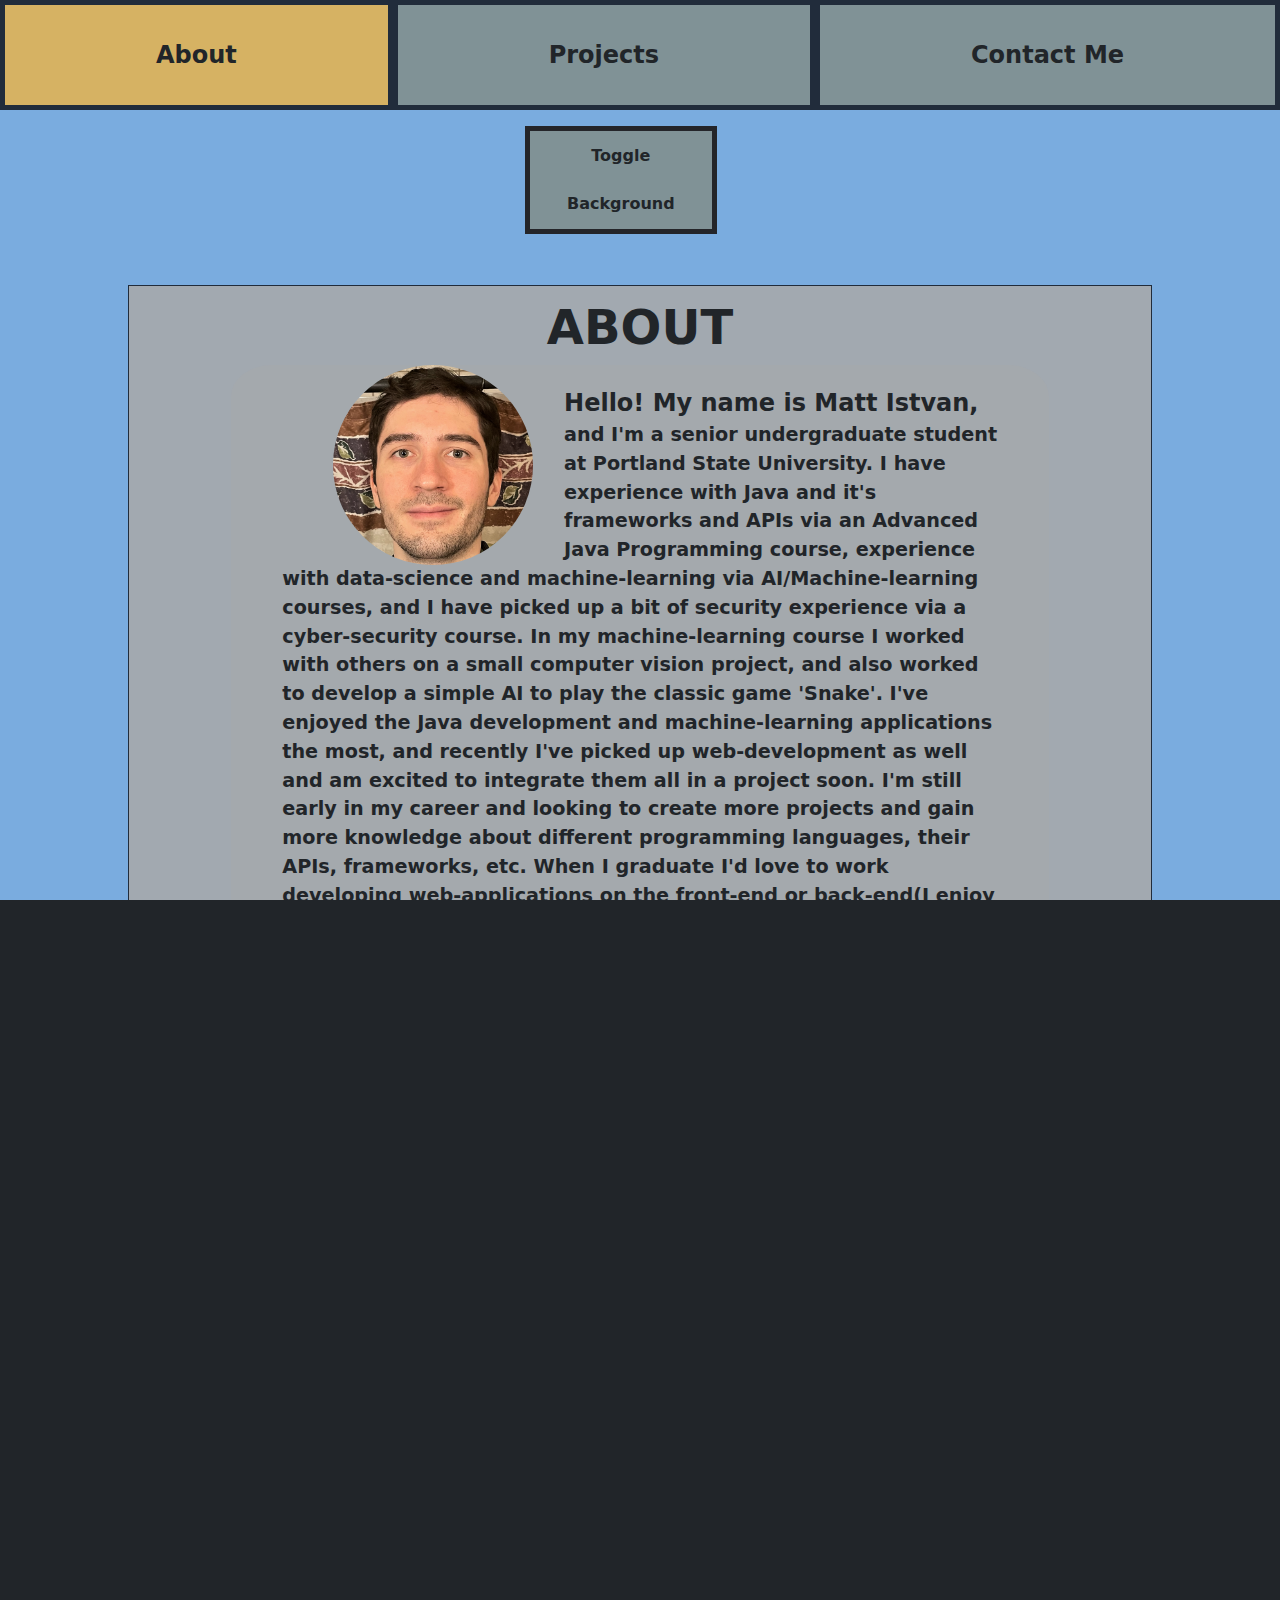
==== index.html @ 62662ce4 "Made small changes to the navbar and previous courses list" ====
<!DOCTYPE html>
<html lang="en" class="bg-dark">
	<head>
		<meta charset="UTF-8" />
		<meta http-equiv="X-UA-Compatible" content="IE=edge" />
		<meta name="viewport" content="width=device-width, initial-scale=1.0" />
		<title>Personal Website</title>
		<script defer src="script.js"></script>
		<link
			rel="stylesheet"
			href="https://cdn.jsdelivr.net/npm/bootstrap@5.0.2/dist/css/bootstrap.min.css"
		/>
		<link rel="stylesheet" href="./styles.css" />
	</head>
	<body>
		<main>
			<nav>
				<ul class="nav-list">
					<li class="list-item">
						<a class="nav-link" href="#about">About</a>
					</li>
					<li class="list-item">
						<a class="nav-link" href="#projects">Projects</a>
					</li>
					<li class="list-item">
						<a class="nav-link" href="#form">Contact Me</a>
					</li>
				</ul>
			</nav>
			<button id="backgroundToggle" value="ON" type="button">
				Toggle Background
			</button>
			<section id="about">
				<h2 class="text-uppercase text-center fw-bold">About</h2>
				<img
					src="./images/intro_picture.png"
					alt="Picture of Matthew Istvan's face"
					class="profileImage"
					width="200"
					height="200"
				/>
				<p class="description">
					Hello! My name is Matt Istvan, and I'm a senior
					undergraduate student at Portland State University. I have
					experience with Java and it's frameworks and APIs via an
					Advanced Java Programming course, experience with
					data-science and machine-learning via AI/Machine-learning
					courses, and I have picked up a bit of security experience
					via a cyber-security course. In my machine-learning course I
					worked with others on a small computer vision project, and
					also worked to develop a simple AI to play the classic game
					'Snake'. I've enjoyed the Java development and
					machine-learning applications the most, and recently I've
					picked up web-development as well and am excited to
					integrate them all in a project soon. I'm still early in my
					career and looking to create more projects and gain more
					knowledge about different programming languages, their APIs,
					frameworks, etc. When I graduate I'd love to work developing
					web-applications on the front-end or back-end(I enjoy both),
					or in machine-learning since it's an incredibly quickly
					growing field that holds a lot of promise.
				</p>
				<h2 class="text-uppercase text-center fw-bold">
					Previous Courses
				</h2>
				<ul class="workList">
					<li>CS-445 Machine Learning</li>
					<li>CS-441 Artificial Intelligence</li>
					<li>CS-491 Intro to Security</li>
					<li>CS-410P Advanced Java Programming(IP)</li>
				</ul>
			</section>
			<section id="projects">
				<h2 class="text-center fw-bold text-uppercase">Projects</h2>
				<h3 class="text-center">Snake Game AI Experiment</h3>
				<div class="text-center fw-bold">
					<a href="https://github.com/m-is/Snake-Training"
						>GitHub Repo</a
					>
				</div>
				<p class="mx-4">
					This experiment implemented a simple version of the popular
					arcade game 'Snake', and tested various AI models on the
					game. The whole program was developed from scratch in Java.
					The models trained and tested on the Snake game were: a
					locally sensing agent, a gloabally sensing agent, a
					reinforcement learning agent, and a multilayer perceptron
					learning agent. You can view a report of the findings
					<a
						id="reportLink"
						href="https://docs.google.com/document/d/1rsdplgvvntfQWEl90ZVYhQ2E8zzOXTot_fjDOtYIS7o/edit?usp=sharing"
					>
						here.
					</a>
				</p>
				<h3 class="text-center">TimeFlo (Pomodero Timer App)</h3>
				<div class="text-center fw-bold">
					<a href="https://github.com/m-is/TimeFlo-MacApp"
						>GitHub Repo</a
					>
				</div>
				<p class="mx-4">
					A Pomodero style timer to assist with productivity and
					focus. Application has a GUI window and can run in the
					background while you work on tasks. Comes with customizable
					sounds and variable time settings for focus and break time.
					Developed with Python3 for Apple Macintosh computers.
				</p>
				<h4 id="imageLabel" class="text-center">
					TimeFlo Demonstration Images
				</h4>
				<div class="timeFloImageContainer">
					<img
						src="./images/timeflo1.PNG"
						alt="The first demostration image of the timeflo application, shows the alarm sound selection"
						class="timeFloImage"
					/>
					<img
						src="./images/timeflo2.png"
						alt="The second demostration image of the timeflo application, shows the light theme"
						class="timeFloImage"
					/>
				</div>
			</section>
			<section id="form">
				<h2 class="text-center pt-3 fw-bold text-uppercase">
					Contact Me
				</h2>
				<form class="form m-5 rounded" action="">
					<div class="form-group row pb-2 mx-1">
						<label for="Name" class="col-form-label col-sm-3"
							>Name:</label
						>
						<div class="col-sm-9">
							<input
								class="form-control"
								type="text"
								name="Name"
								id="Name"
								placeholder="Your name"
							/>
						</div>
					</div>
					<div class="form-group row pb-2 mx-1">
						<label for="Email" class="col-form-label col-sm-3"
							>Email:</label
						>
						<div class="col-sm-9">
							<input
								class="form-control"
								type="email"
								name="Email"
								id="Email"
								placeholder="Email address"
							/>
						</div>
					</div>
					<div class="form-group row pb-2 mx-1">
						<label for="Message" class="col-form-label col-sm-3"
							>Message:</label
						>
						<div class="col-sm-9">
							<textarea
								class="form-control"
								name="Message"
								id="Message"
								rows="4"
								placeholder="Input your message here..."
							></textarea>
						</div>
					</div>
					<div class="form-group row pb-2 mx-1" id="date">
						<label for="Date" class="col-form-label col-sm-3"
							>Date:</label
						>
						<div class="col-sm">
							<input
								type="date"
								class="form-control"
								name="Date"
								id="Date"
							/>
						</div>
					</div>
					<div class="d-flex justify-content-center pb-2">
						<button
							type="submit"
							class="btn btn-primary mx-1 my-3 col-3"
						>
							Submit
						</button>
						<button
							type="reset"
							class="btn btn-seconday mx-1 my-3 col-3 bg-secondary text-white"
						>
							Reset
						</button>
					</div>
				</form>
			</section>
		</main>
	</body>
</html>
---- styles.css ----
html,
body {
	width: 100%;
	height: 100%;
	margin: 0px;
	padding: 0px;
	overflow-x: hidden;
}

main {
	background-color: #242529;
	padding-bottom: 10%;
}

.nav-link {
	display: block;
	font-weight: bold;
	font-size: 1.5rem;
	height: 100%;
	width: 100%;
	text-decoration: none;
}

.nav-list {
	padding: 0%;
	display: grid;
	list-style-type: none;
}

.nav-list .list-item {
	border-radius: 0%;
	border-color: rgb(33, 44, 59);
	border-width: thick;
	border-style: solid;
	grid-row: 1;
	line-height: 100px;
	float: left;
	height: 100%;
	text-align: center;
	background-color: #809296;
}

.nav-list .list-item:hover {
	background-color: rgb(214, 178, 99);
}

.nav-list .list-item:active {
	background-color: rgb(173, 119, 2);
}

.nav-list .list-item a {
	color: inherit;
}

.nav-list .list-item:hover a {
	color: inherit;
}

#backgroundToggle {
	background-color: #809296;
	color: inherit;
	font-weight: bold;
	margin-left: 41%;
	margin-right: 45%;
	line-height: 300%;
	border-style: solid;
	border-width: thick;
	border-radius: 0%;
	border-color: #242529;
	width: 15%;
	min-width: fit-content;
}

#backgroundToggle:hover {
	background-color: rgb(214, 178, 99);
}

#backgroundToggle:active {
	background-color: rgb(173, 119, 2);
}

h2 {
	font-size: 3rem;
}

h3 {
	font-weight: bold;
}

section {
	display: block;
	background-color: rgba(164, 169, 173, 0.95);
	border-width: thin;
	border-color: rgb(33, 44, 59);
	border-style: solid;
	font-weight: 600;
	font-size: 1.2rem;
	padding-top: 1%;
	margin-left: 10%;
	margin-right: 10%;
	margin-top: 4%;
	text-align: center;
}

.profileImage {
	float: left;
	border-radius: 60%;
	margin-left: 20%;
	margin-right: 3%;
}

.description {
	background-color: rgba(164, 169, 173, 0.95);
	text-align: left;
	margin-left: 10%;
	margin-right: 10%;
	border-radius: 5%;
	padding: 5%;
	padding-top: 2%;
	padding-bottom: 3%;
}

.description::first-line {
	font-size: 1.5rem;
	font-weight: 700;
}

.workList {
	text-align: left;
	display: inline-block;
}

#reportLink {
	display: inline-block;
}

body {
	margin: 0;
	padding: 0%;
}

#imageLabel {
	font-size: 1.2rem;
	font-weight: bold;
	text-decoration: underline;
}

.timeFloImageContainer {
	display: flex;
	flex-direction: row;
	justify-content: space-around;
	margin-bottom: 5%;
}

.timeFloImage {
	height: 45%;
	max-height: 400px;
	width: 45%;
	max-width: 400px;
	border-radius: 5%;
}

@media (min-width: 768px) {
	main {
		background-image: url("./images/background.png");
		background-color: #7aacdf;
		background-repeat: no-repeat;
		background-size: cover;
	}
	#form {
		background-color: #242529;
		color: white;
		margin-top: 10%;
		border-radius: 15%;
	}
}
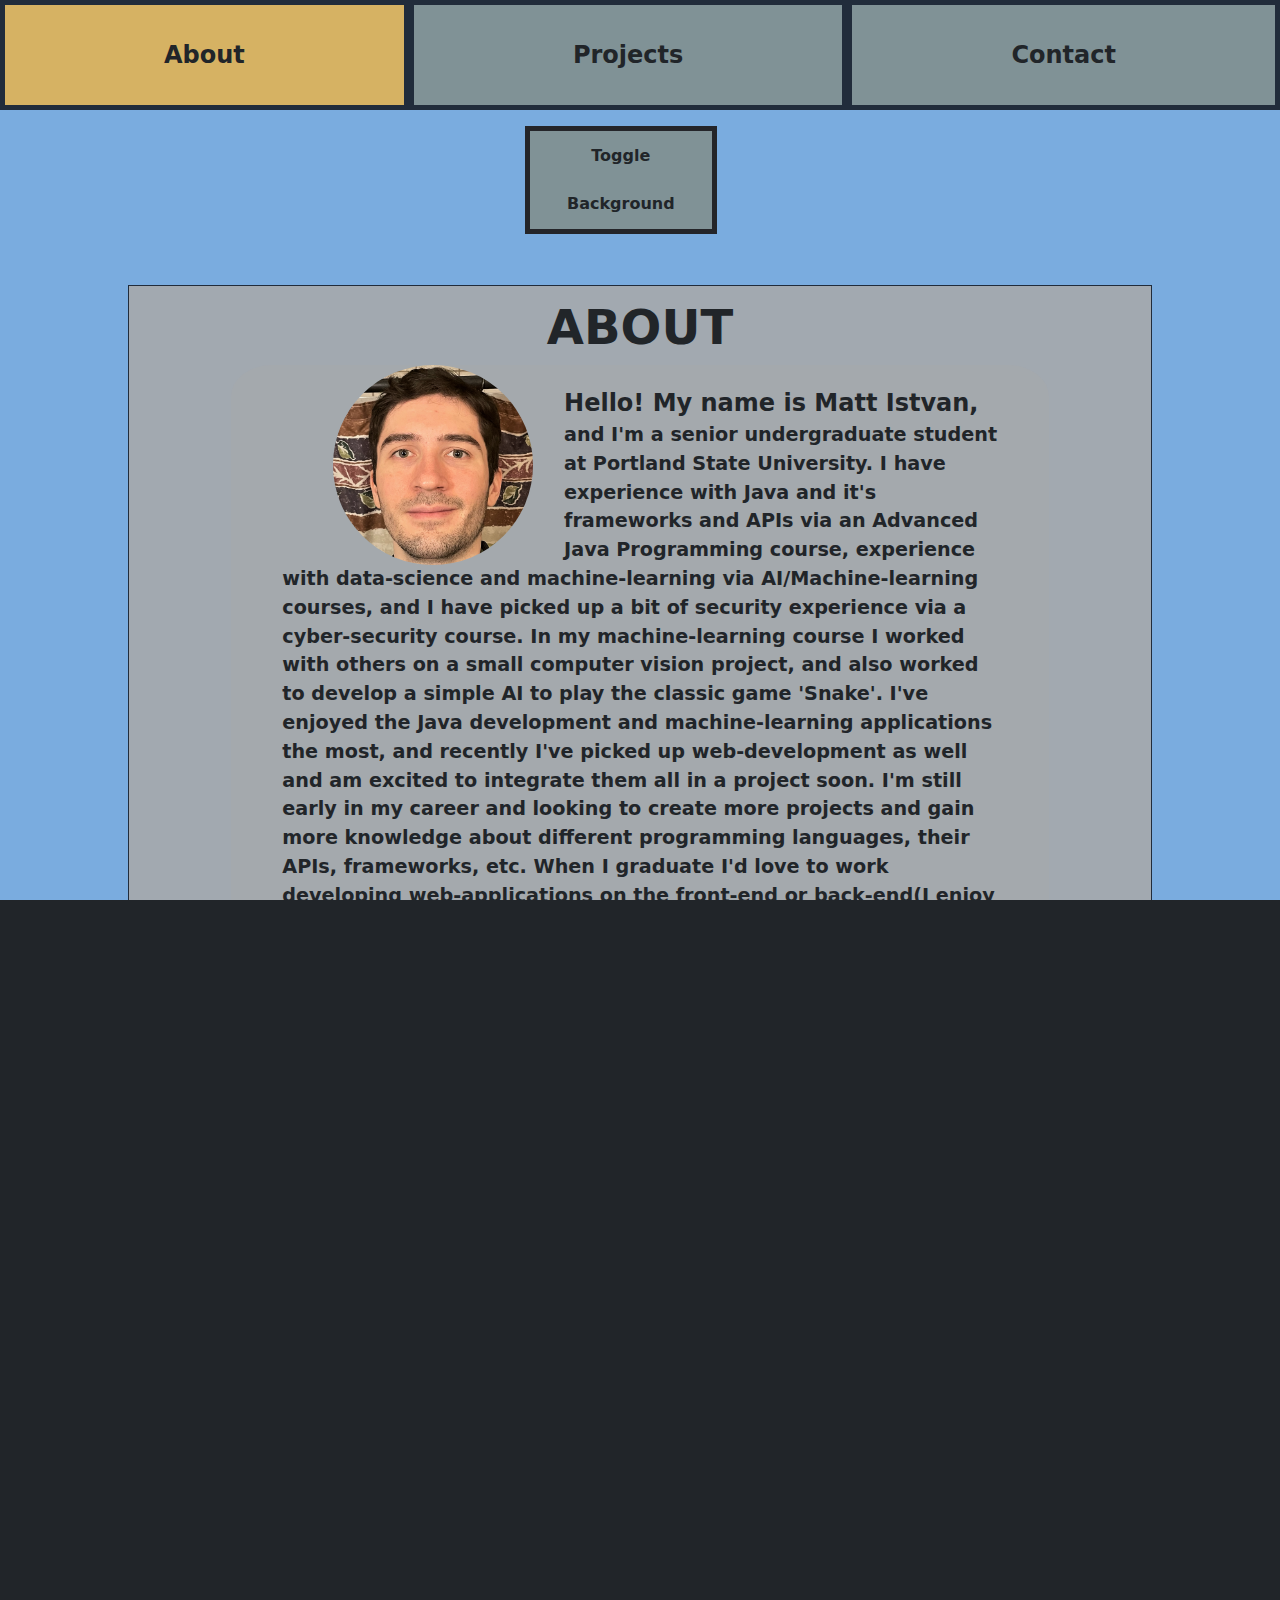
==== commit 8aaeb764: "Changed navbar 'Contact Me' to 'Contact' for low resolution layout reasons" ====
--- a/index.html
+++ b/index.html
@@ -23,7 +23,7 @@
 						<a class="nav-link" href="#projects">Projects</a>
 					</li>
 					<li class="list-item">
-						<a class="nav-link" href="#form">Contact Me</a>
+						<a class="nav-link" href="#form">Contact</a>
 					</li>
 				</ul>
 			</nav>
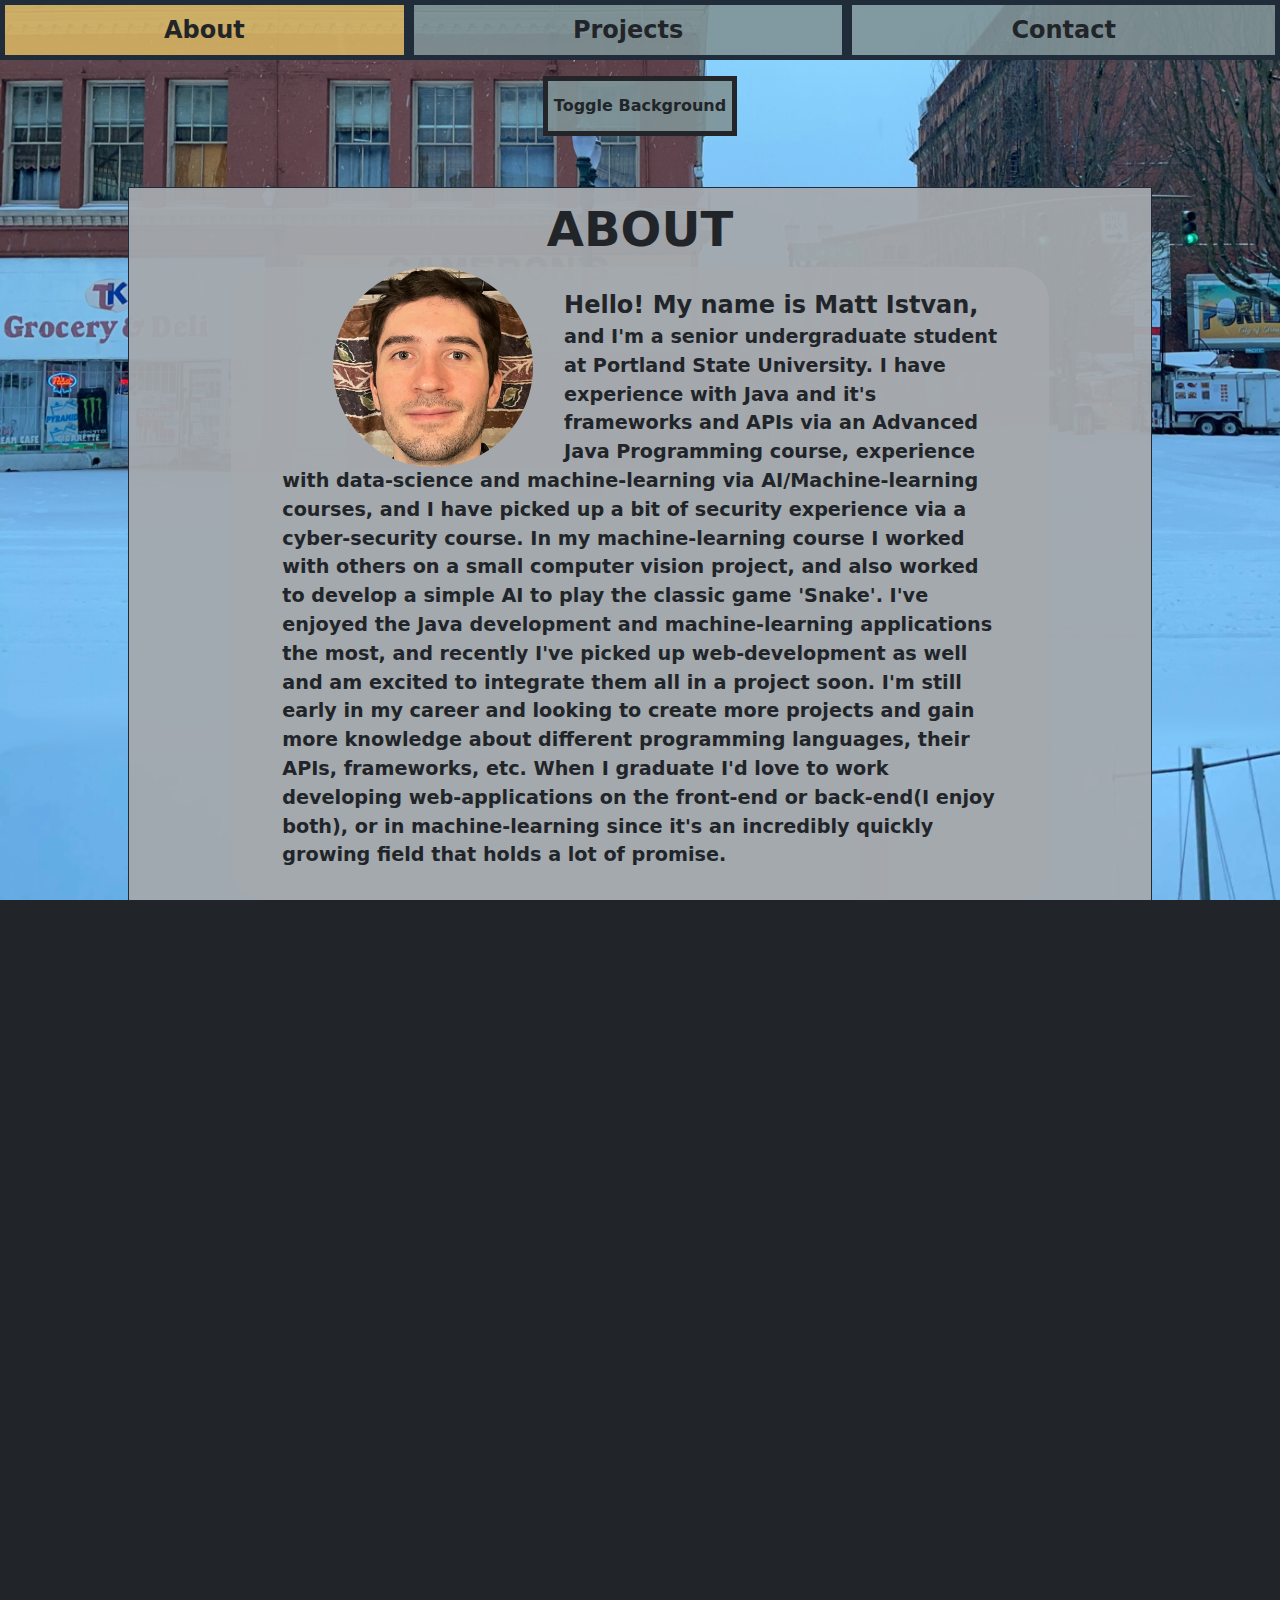
==== commit 309990fa: "Changed classnames, reduced background image filesize, added more small resolution layout changes" ====
--- a/index.html
+++ b/index.html
@@ -4,7 +4,7 @@
 		<meta charset="UTF-8" />
 		<meta http-equiv="X-UA-Compatible" content="IE=edge" />
 		<meta name="viewport" content="width=device-width, initial-scale=1.0" />
-		<title>Personal Website</title>
+		<title>Matt Istvan's Website</title>
 		<script defer src="script.js"></script>
 		<link
 			rel="stylesheet"
@@ -27,15 +27,17 @@
 					</li>
 				</ul>
 			</nav>
-			<button id="backgroundToggle" value="ON" type="button">
-				Toggle Background
-			</button>
+			<div id="button-container">
+				<button id="background-toggle" value="ON" type="button">
+					Toggle Background
+				</button>
+			</div>
 			<section id="about">
 				<h2 class="text-uppercase text-center fw-bold">About</h2>
 				<img
 					src="./images/intro_picture.png"
 					alt="Picture of Matthew Istvan's face"
-					class="profileImage"
+					class="profile-image"
 					width="200"
 					height="200"
 				/>
@@ -63,7 +65,7 @@
 				<h2 class="text-uppercase text-center fw-bold">
 					Previous Courses
 				</h2>
-				<ul class="workList">
+				<ul class="work-list">
 					<li>CS-445 Machine Learning</li>
 					<li>CS-441 Artificial Intelligence</li>
 					<li>CS-491 Intro to Security</li>
@@ -87,7 +89,7 @@
 					reinforcement learning agent, and a multilayer perceptron
 					learning agent. You can view a report of the findings
 					<a
-						id="reportLink"
+						id="report-link"
 						href="https://docs.google.com/document/d/1rsdplgvvntfQWEl90ZVYhQ2E8zzOXTot_fjDOtYIS7o/edit?usp=sharing"
 					>
 						here.
@@ -106,19 +108,23 @@
 					sounds and variable time settings for focus and break time.
 					Developed with Python3 for Apple Macintosh computers.
 				</p>
-				<h4 id="imageLabel" class="text-center">
+				<h4 id="image-label" class="text-center">
 					TimeFlo Demonstration Images
 				</h4>
-				<div class="timeFloImageContainer">
+				<div class="timeflo-image-container">
 					<img
 						src="./images/timeflo1.PNG"
 						alt="The first demostration image of the timeflo application, shows the alarm sound selection"
-						class="timeFloImage"
+						class="timeflo-image"
+						width="200"
+						height="200"
 					/>
 					<img
 						src="./images/timeflo2.png"
 						alt="The second demostration image of the timeflo application, shows the light theme"
-						class="timeFloImage"
+						class="timeflo-image"
+						width="200"
+						height="200"
 					/>
 				</div>
 			</section>
--- a/styles.css
+++ b/styles.css
@@ -33,19 +33,19 @@
 	border-width: thick;
 	border-style: solid;
 	grid-row: 1;
-	line-height: 100px;
+	line-height: 50px;
 	float: left;
 	height: 100%;
 	text-align: center;
-	background-color: #809296;
+	background-color: rgb(128, 146, 150, 0.9);
 }
 
 .nav-list .list-item:hover {
-	background-color: rgb(214, 178, 99);
+	background-color: rgb(214, 178, 99, 0.9);
 }
 
 .nav-list .list-item:active {
-	background-color: rgb(173, 119, 2);
+	background-color: rgb(173, 119, 2, 0.9);
 }
 
 .nav-list .list-item a {
@@ -56,12 +56,16 @@
 	color: inherit;
 }
 
-#backgroundToggle {
-	background-color: #809296;
+#button-container {
+	display: flex;
+	justify-content: center;
+}
+
+#background-toggle {
+	display: block;
+	background-color: rgb(128, 146, 150, 0.9);
 	color: inherit;
 	font-weight: bold;
-	margin-left: 41%;
-	margin-right: 45%;
 	line-height: 300%;
 	border-style: solid;
 	border-width: thick;
@@ -71,12 +75,12 @@
 	min-width: fit-content;
 }
 
-#backgroundToggle:hover {
-	background-color: rgb(214, 178, 99);
+#background-toggle:hover {
+	background-color: rgb(214, 178, 99, 0.9);
 }
 
-#backgroundToggle:active {
-	background-color: rgb(173, 119, 2);
+#background-toggle:active {
+	background-color: rgb(173, 119, 2, 0.9);
 }
 
 h2 {
@@ -96,17 +100,19 @@
 	font-weight: 600;
 	font-size: 1.2rem;
 	padding-top: 1%;
-	margin-left: 10%;
-	margin-right: 10%;
+	margin-left: 5%;
+	margin-right: 5%;
 	margin-top: 4%;
 	text-align: center;
 }
 
-.profileImage {
-	float: left;
+section#about {
+	padding-bottom: 1%;
+}
+
+.profile-image {
+	float: center;
 	border-radius: 60%;
-	margin-left: 20%;
-	margin-right: 3%;
 }
 
 .description {
@@ -125,12 +131,12 @@
 	font-weight: 700;
 }
 
-.workList {
+.work-list {
 	text-align: left;
 	display: inline-block;
 }
 
-#reportLink {
+#report-link {
 	display: inline-block;
 }
 
@@ -139,20 +145,20 @@
 	padding: 0%;
 }
 
-#imageLabel {
+#image-label {
 	font-size: 1.2rem;
 	font-weight: bold;
 	text-decoration: underline;
 }
 
-.timeFloImageContainer {
+.timeflo-image-container {
 	display: flex;
 	flex-direction: row;
 	justify-content: space-around;
 	margin-bottom: 5%;
 }
 
-.timeFloImage {
+.timeflo-image {
 	height: 45%;
 	max-height: 400px;
 	width: 45%;
@@ -162,7 +168,7 @@
 
 @media (min-width: 768px) {
 	main {
-		background-image: url("./images/background.png");
+		background-image: url("./images/background.jpg");
 		background-color: #7aacdf;
 		background-repeat: no-repeat;
 		background-size: cover;
@@ -173,4 +179,13 @@
 		margin-top: 10%;
 		border-radius: 15%;
 	}
+	section {
+		margin-left: 10%;
+		margin-right: 10%;
+	}
+	.profile-image {
+		float: left;
+		margin-left: 20%;
+		margin-right: 3%;
+	}
 }
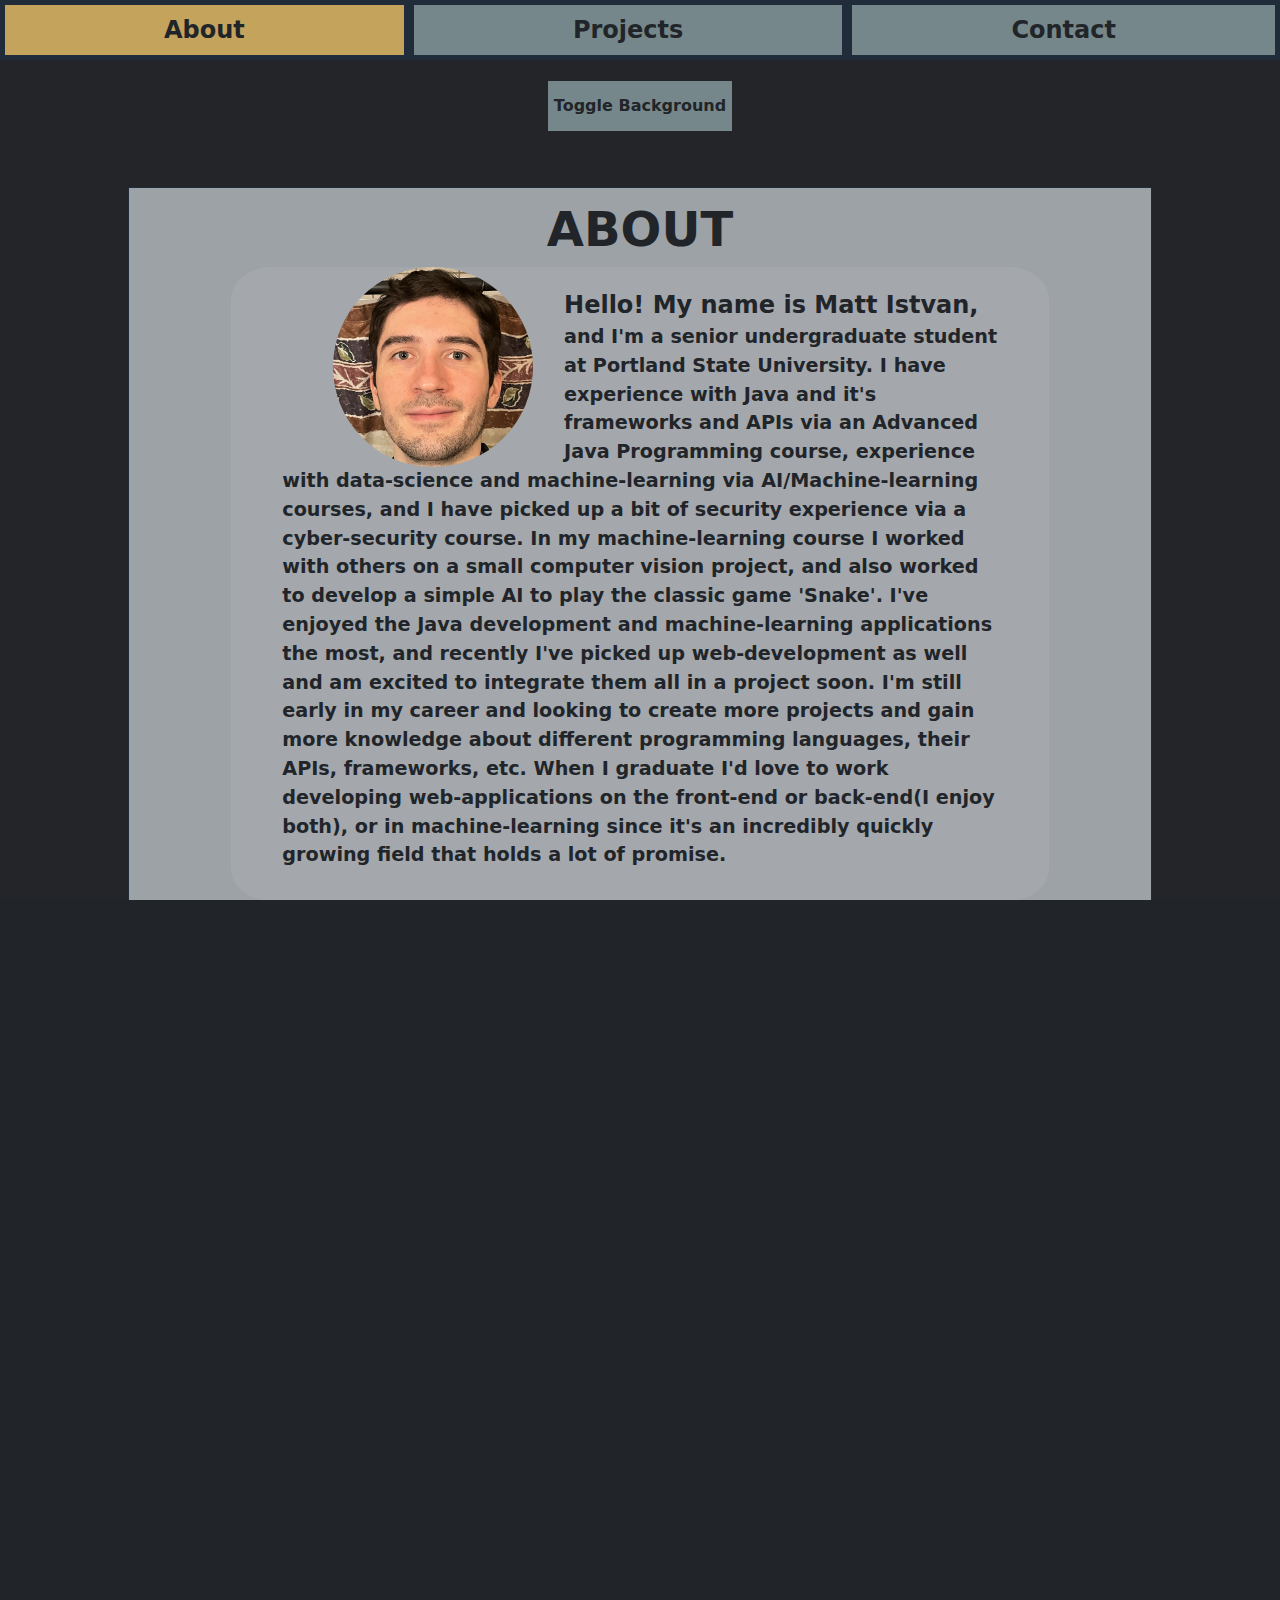
==== commit 5a60f9a1: "Changed default behaviour of the background to "OFF"" ====
--- a/index.html
+++ b/index.html
@@ -28,7 +28,7 @@
 				</ul>
 			</nav>
 			<div id="button-container">
-				<button id="background-toggle" value="ON" type="button">
+				<button id="background-toggle" value="OFF" type="button">
 					Toggle Background
 				</button>
 			</div>
--- a/styles.css
+++ b/styles.css
@@ -167,12 +167,6 @@
 }
 
 @media (min-width: 768px) {
-	main {
-		background-image: url("./images/background.jpg");
-		background-color: #7aacdf;
-		background-repeat: no-repeat;
-		background-size: cover;
-	}
 	#form {
 		background-color: #242529;
 		color: white;
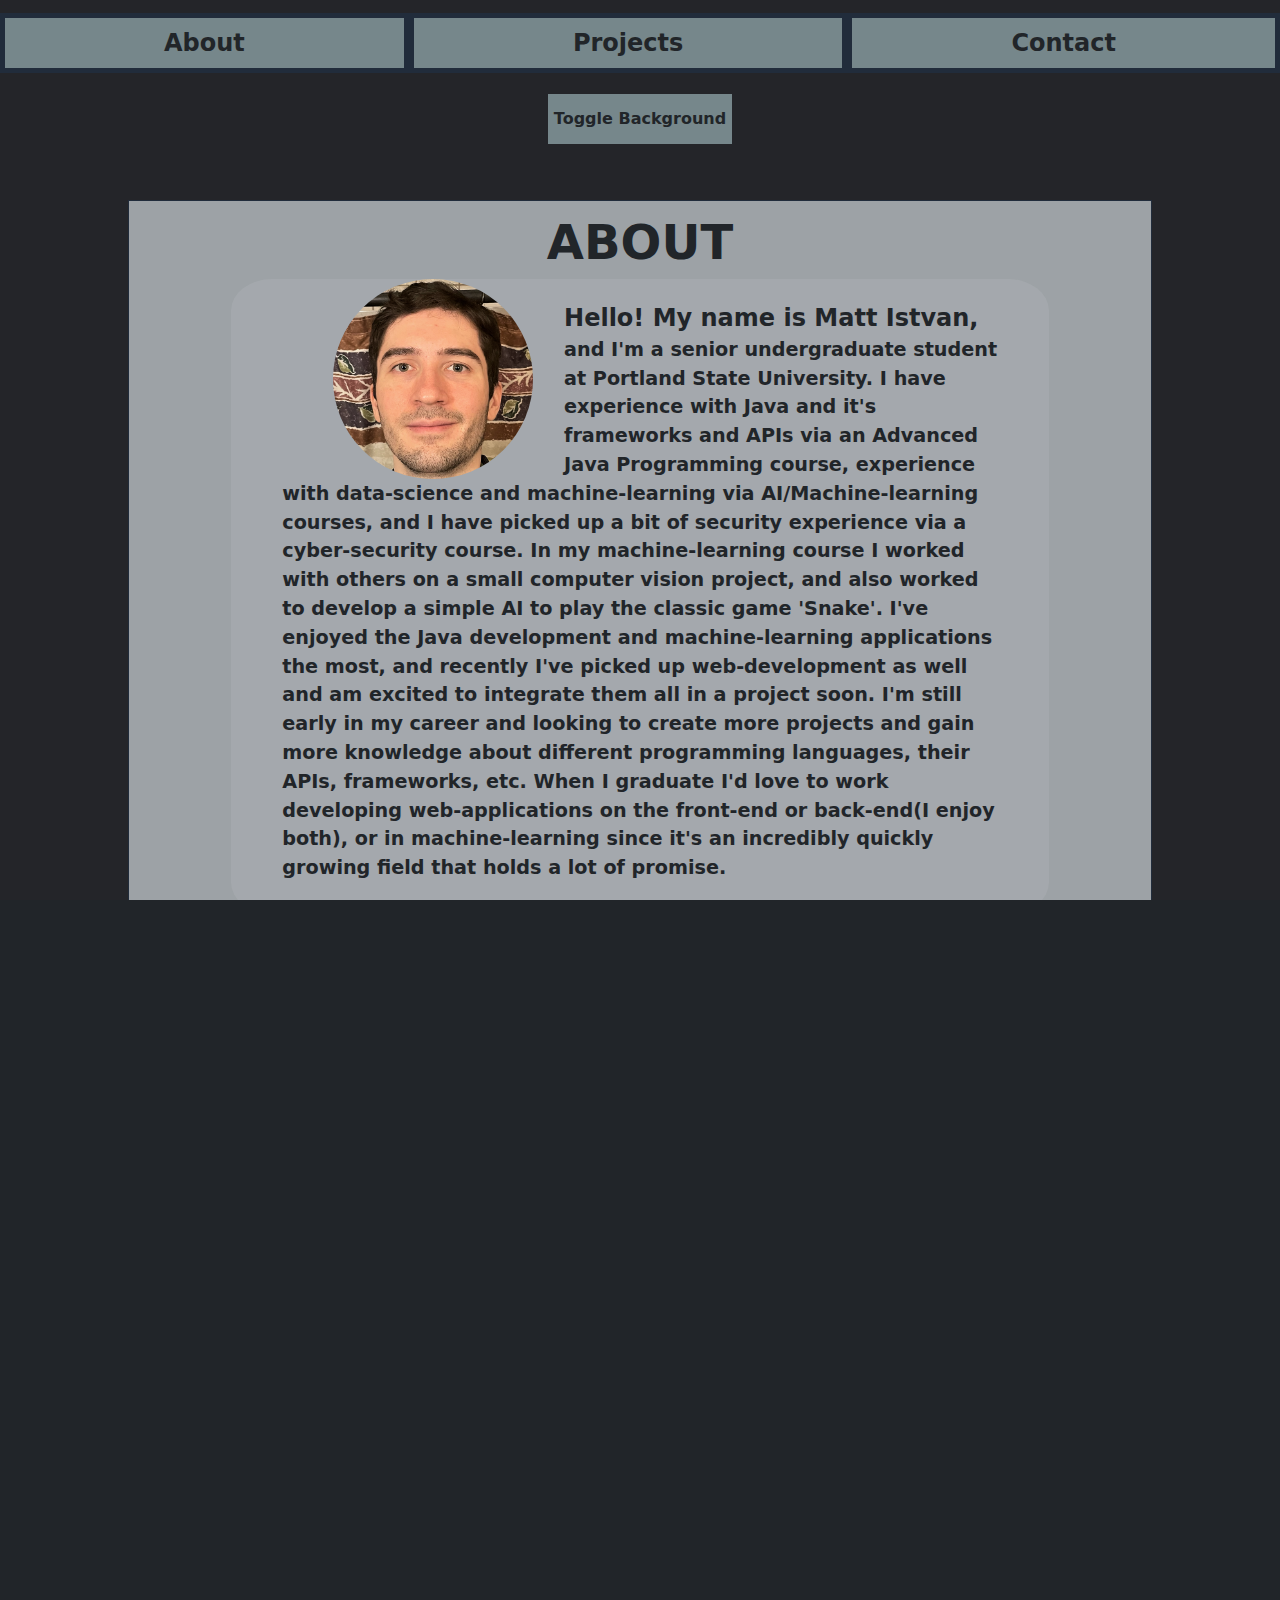
==== commit fabbd382: "Fixed typo" ====
--- a/index.html
+++ b/index.html
@@ -95,7 +95,7 @@
 						here.
 					</a>
 				</p>
-				<h3 class="text-center">TimeFlo (Pomodero Timer App)</h3>
+				<h3 class="text-center">TimeFlo (Pomodoro-Style Timer App)</h3>
 				<div class="text-center fw-bold">
 					<a href="https://github.com/m-is/TimeFlo-MacApp"
 						>GitHub Repo</a
--- a/styles.css
+++ b/styles.css
@@ -12,6 +12,13 @@
 	padding-bottom: 10%;
 }
 
+.nav-list {
+	padding: 0%;
+	display: grid;
+	list-style-type: none;
+	padding-top: 1%;
+}
+
 .nav-link {
 	display: block;
 	font-weight: bold;
@@ -19,12 +26,6 @@
 	height: 100%;
 	width: 100%;
 	text-decoration: none;
-}
-
-.nav-list {
-	padding: 0%;
-	display: grid;
-	list-style-type: none;
 }
 
 .nav-list .list-item {
@@ -168,10 +169,8 @@
 
 @media (min-width: 768px) {
 	#form {
-		background-color: #242529;
-		color: white;
 		margin-top: 10%;
-		border-radius: 15%;
+		border-radius: 10%;
 	}
 	section {
 		margin-left: 10%;
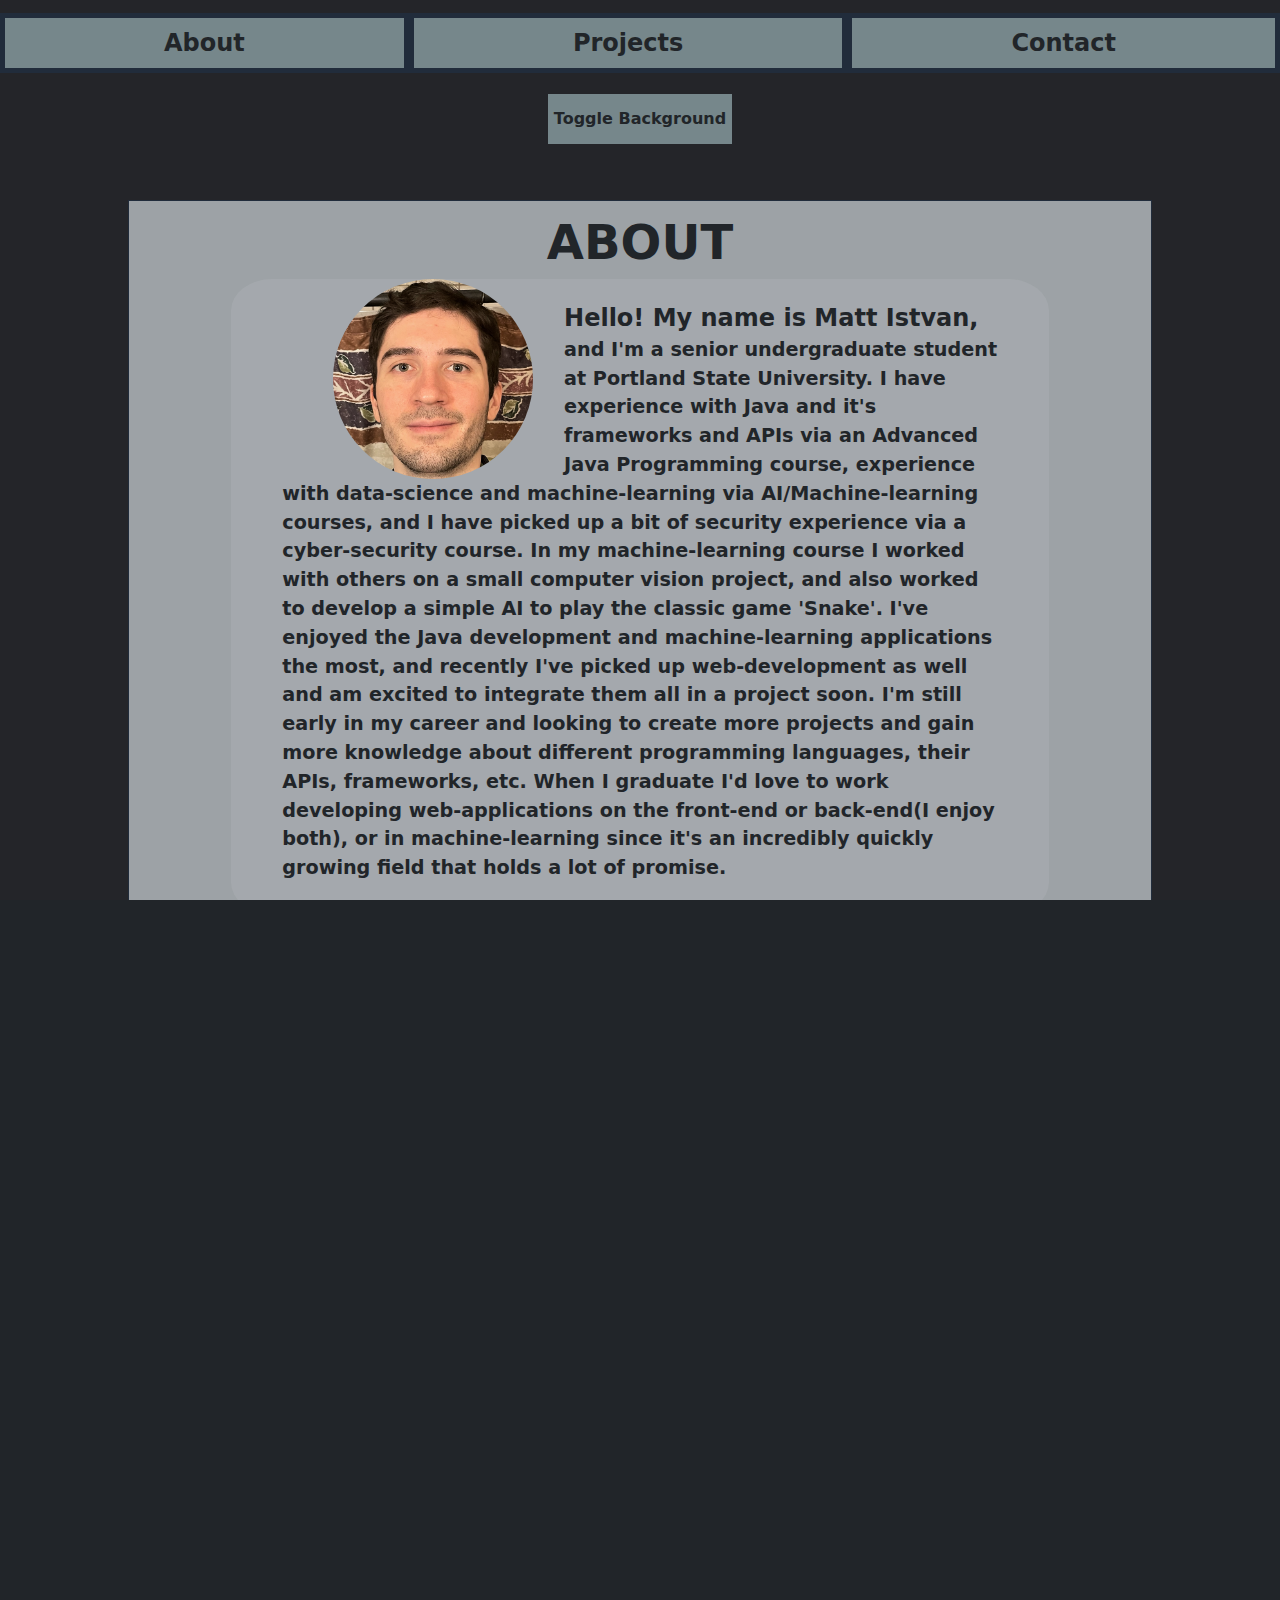
==== commit 3c1f5507: "Added an image for the snake project, made the form smaller" ====
--- a/index.html
+++ b/index.html
@@ -95,6 +95,13 @@
 						here.
 					</a>
 				</p>
+				<img
+					src="./images/snake2.PNG"
+					alt="A graph of data for the Snake-Training experiment"
+					class="graph-image"
+					width="477"
+					height="277"
+				/>
 				<h3 class="text-center">TimeFlo (Pomodoro-Style Timer App)</h3>
 				<div class="text-center fw-bold">
 					<a href="https://github.com/m-is/TimeFlo-MacApp"
--- a/styles.css
+++ b/styles.css
@@ -10,6 +10,11 @@
 main {
 	background-color: #242529;
 	padding-bottom: 10%;
+}
+
+body {
+	margin: 0;
+	padding: 0%;
 }
 
 .nav-list {
@@ -112,7 +117,6 @@
 }
 
 .profile-image {
-	float: center;
 	border-radius: 60%;
 }
 
@@ -141,9 +145,11 @@
 	display: inline-block;
 }
 
-body {
-	margin: 0;
-	padding: 0%;
+.graph-image {
+	border-radius: 5%;
+	height: 75%;
+	width: 43.5%;
+	margin-bottom: 2%;
 }
 
 #image-label {
@@ -169,8 +175,10 @@
 
 @media (min-width: 768px) {
 	#form {
+		border-radius: 10%;
+		width: 60%;
+		margin: auto;
 		margin-top: 10%;
-		border-radius: 10%;
 	}
 	section {
 		margin-left: 10%;
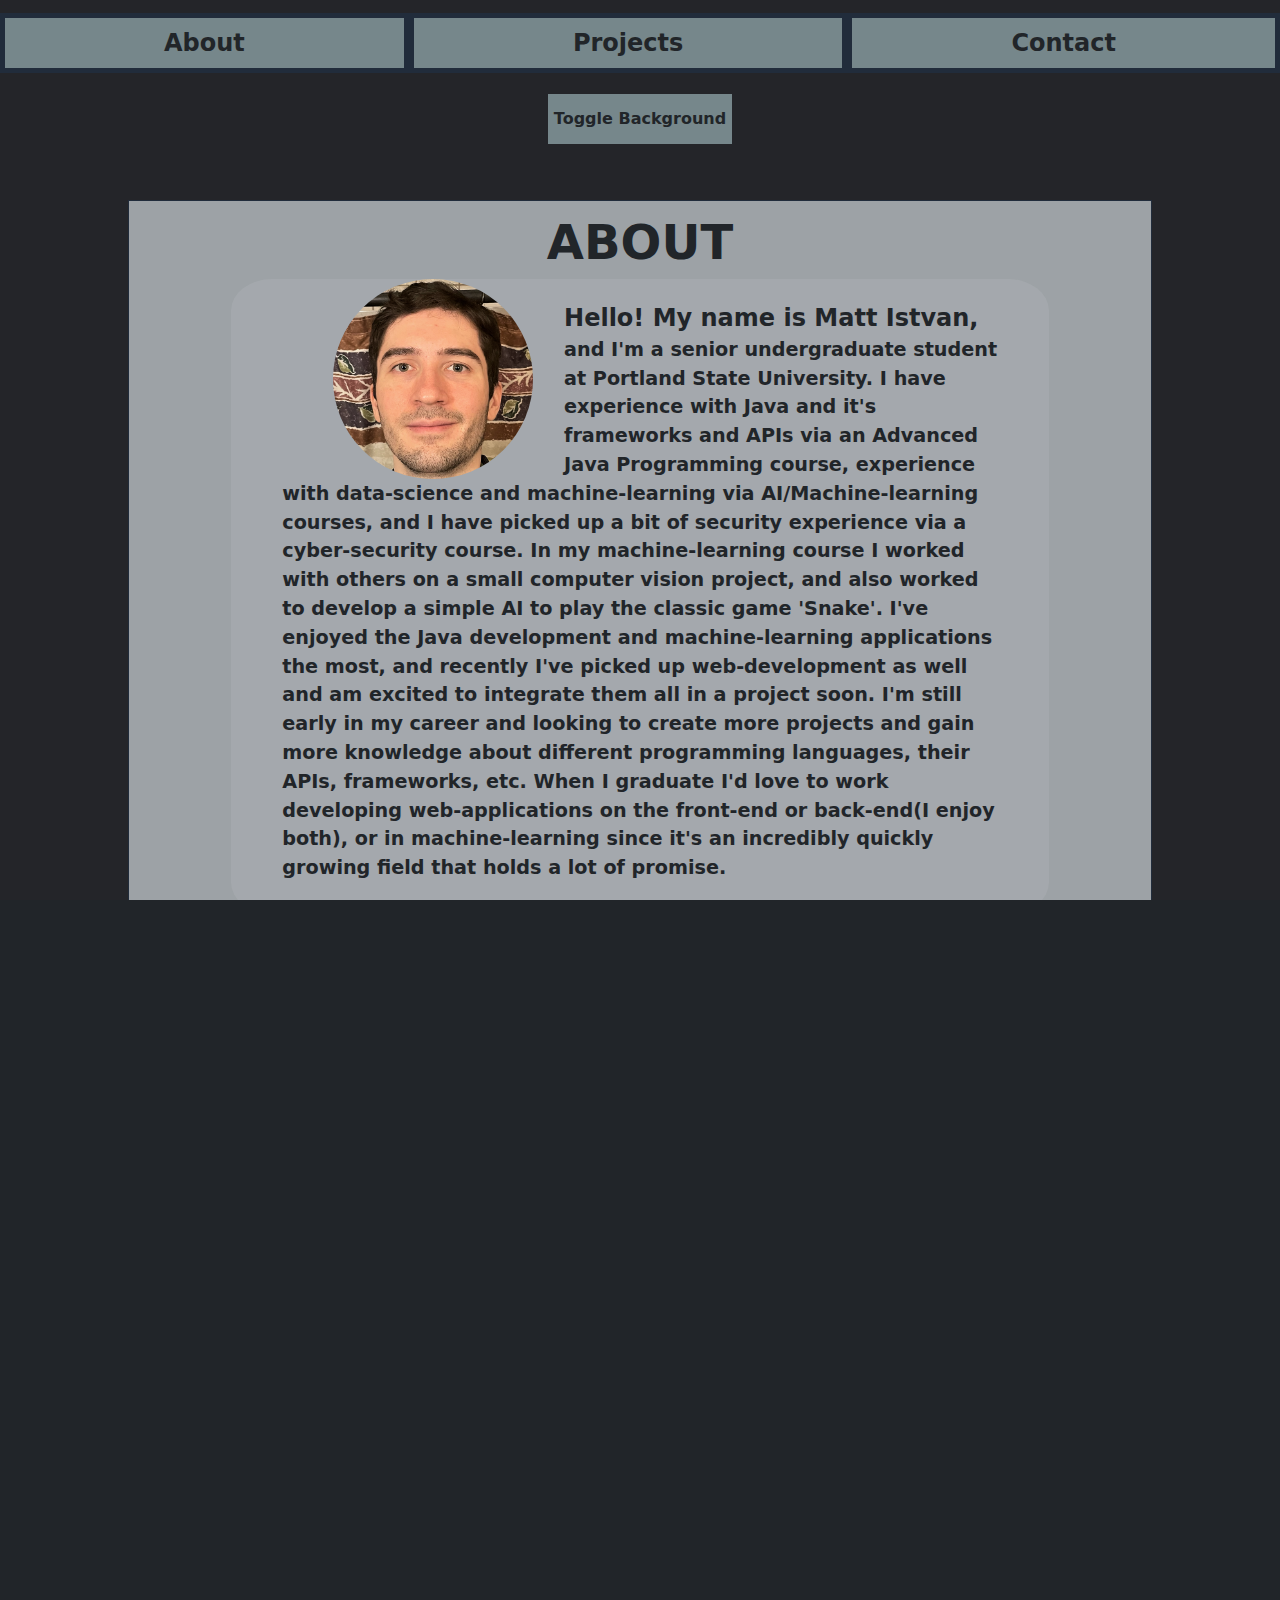
==== commit 497f734a: "Made the form slightly smaller with a different border Changed the section id on the form to be more" ====
--- a/index.html
+++ b/index.html
@@ -135,11 +135,11 @@
 					/>
 				</div>
 			</section>
-			<section id="form">
+			<section id="contact-me">
 				<h2 class="text-center pt-3 fw-bold text-uppercase">
 					Contact Me
 				</h2>
-				<form class="form m-5 rounded" action="">
+				<form class="form m-3 rounded" action="">
 					<div class="form-group row pb-2 mx-1">
 						<label for="Name" class="col-form-label col-sm-3"
 							>Name:</label
--- a/styles.css
+++ b/styles.css
@@ -150,6 +150,8 @@
 	height: 75%;
 	width: 43.5%;
 	margin-bottom: 2%;
+	max-width: max-content;
+	max-height: max-content;
 }
 
 #image-label {
@@ -173,10 +175,24 @@
 	border-radius: 5%;
 }
 
+#contact-me {
+	border-color: rgba(164, 169, 173);
+	border-width: medium;
+	border-style: double;
+}
+
+.btn {
+	min-width: fit-content;
+}
+
+.btn-primary {
+	background-color: rgb(51, 120, 136);
+}
+
 @media (min-width: 768px) {
-	#form {
+	#contact-me {
 		border-radius: 10%;
-		width: 60%;
+		width: 50%;
 		margin: auto;
 		margin-top: 10%;
 	}
@@ -190,3 +206,14 @@
 		margin-right: 3%;
 	}
 }
+
+@media (max-width: 374px) {
+	.nav-list {
+		display: flex;
+		flex-direction: column;
+	}
+
+	.nav-list .list-item {
+		line-height: 220%;
+	}
+}
